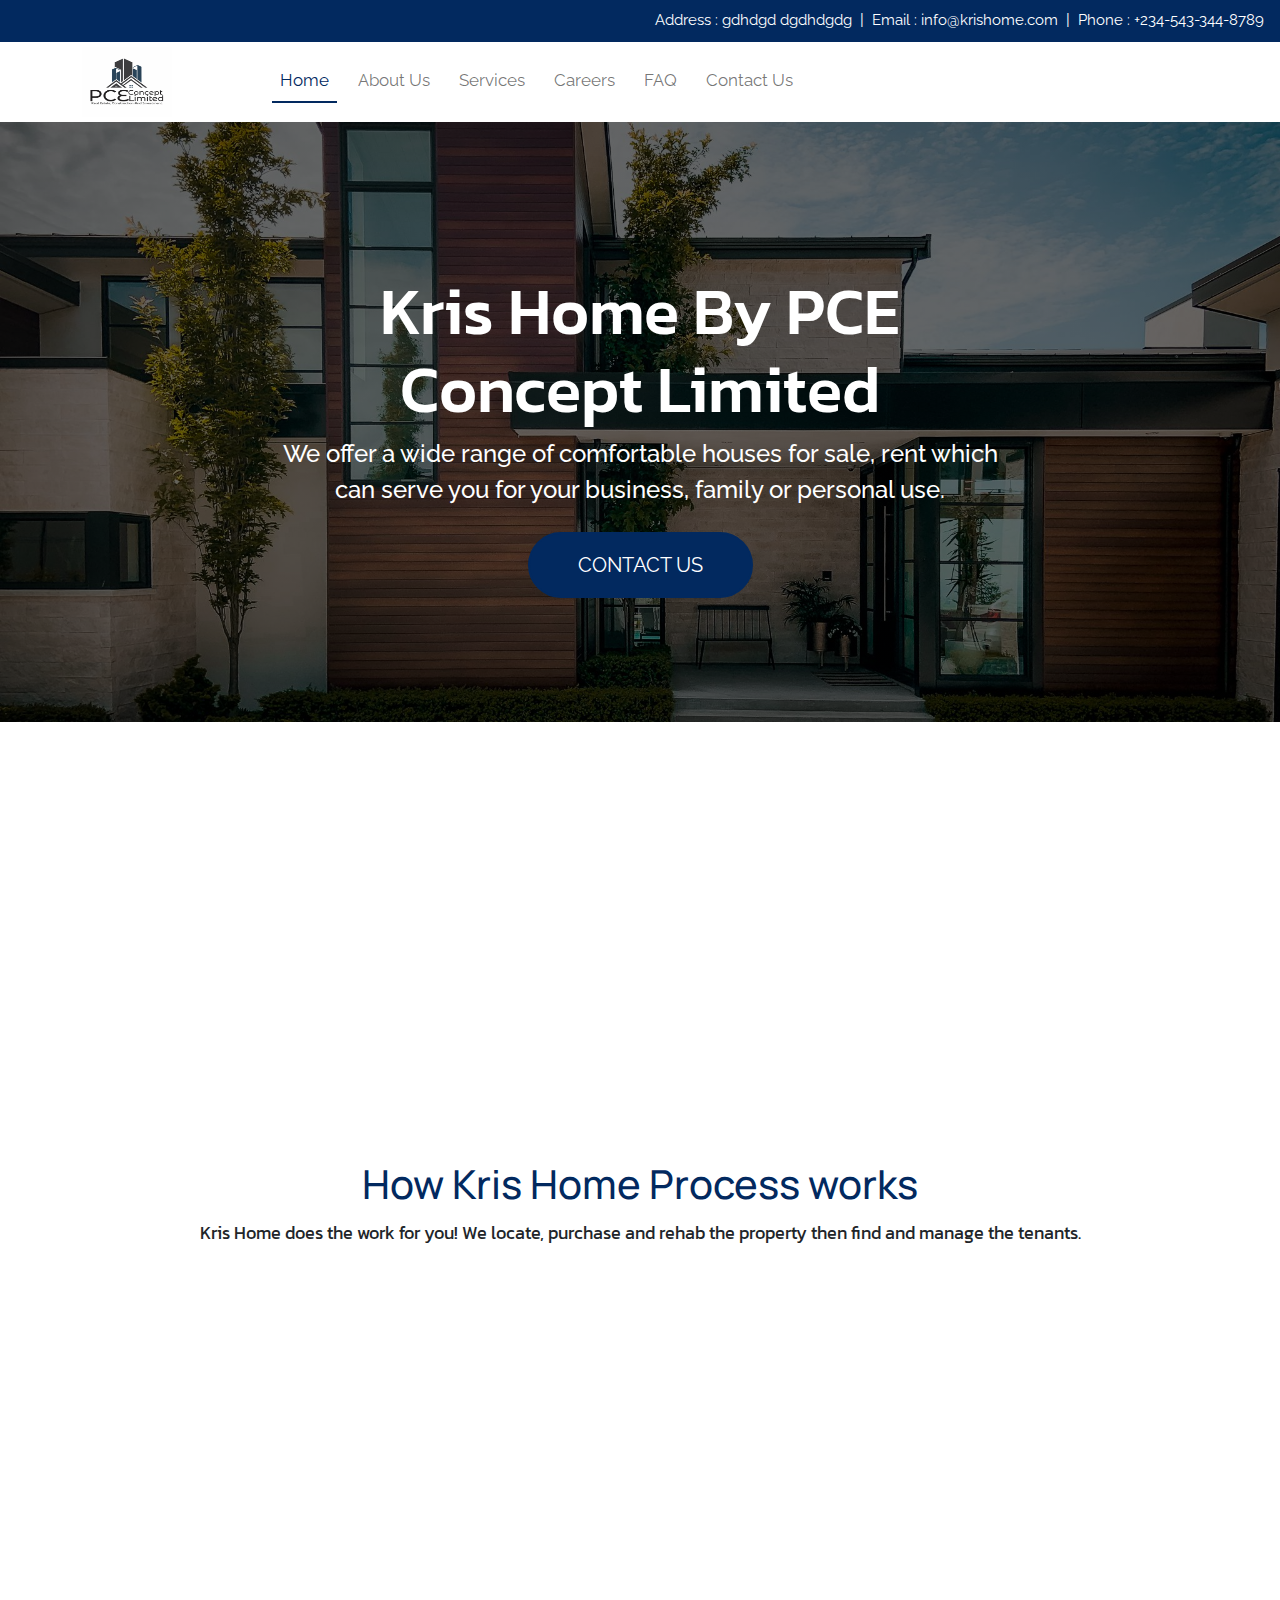
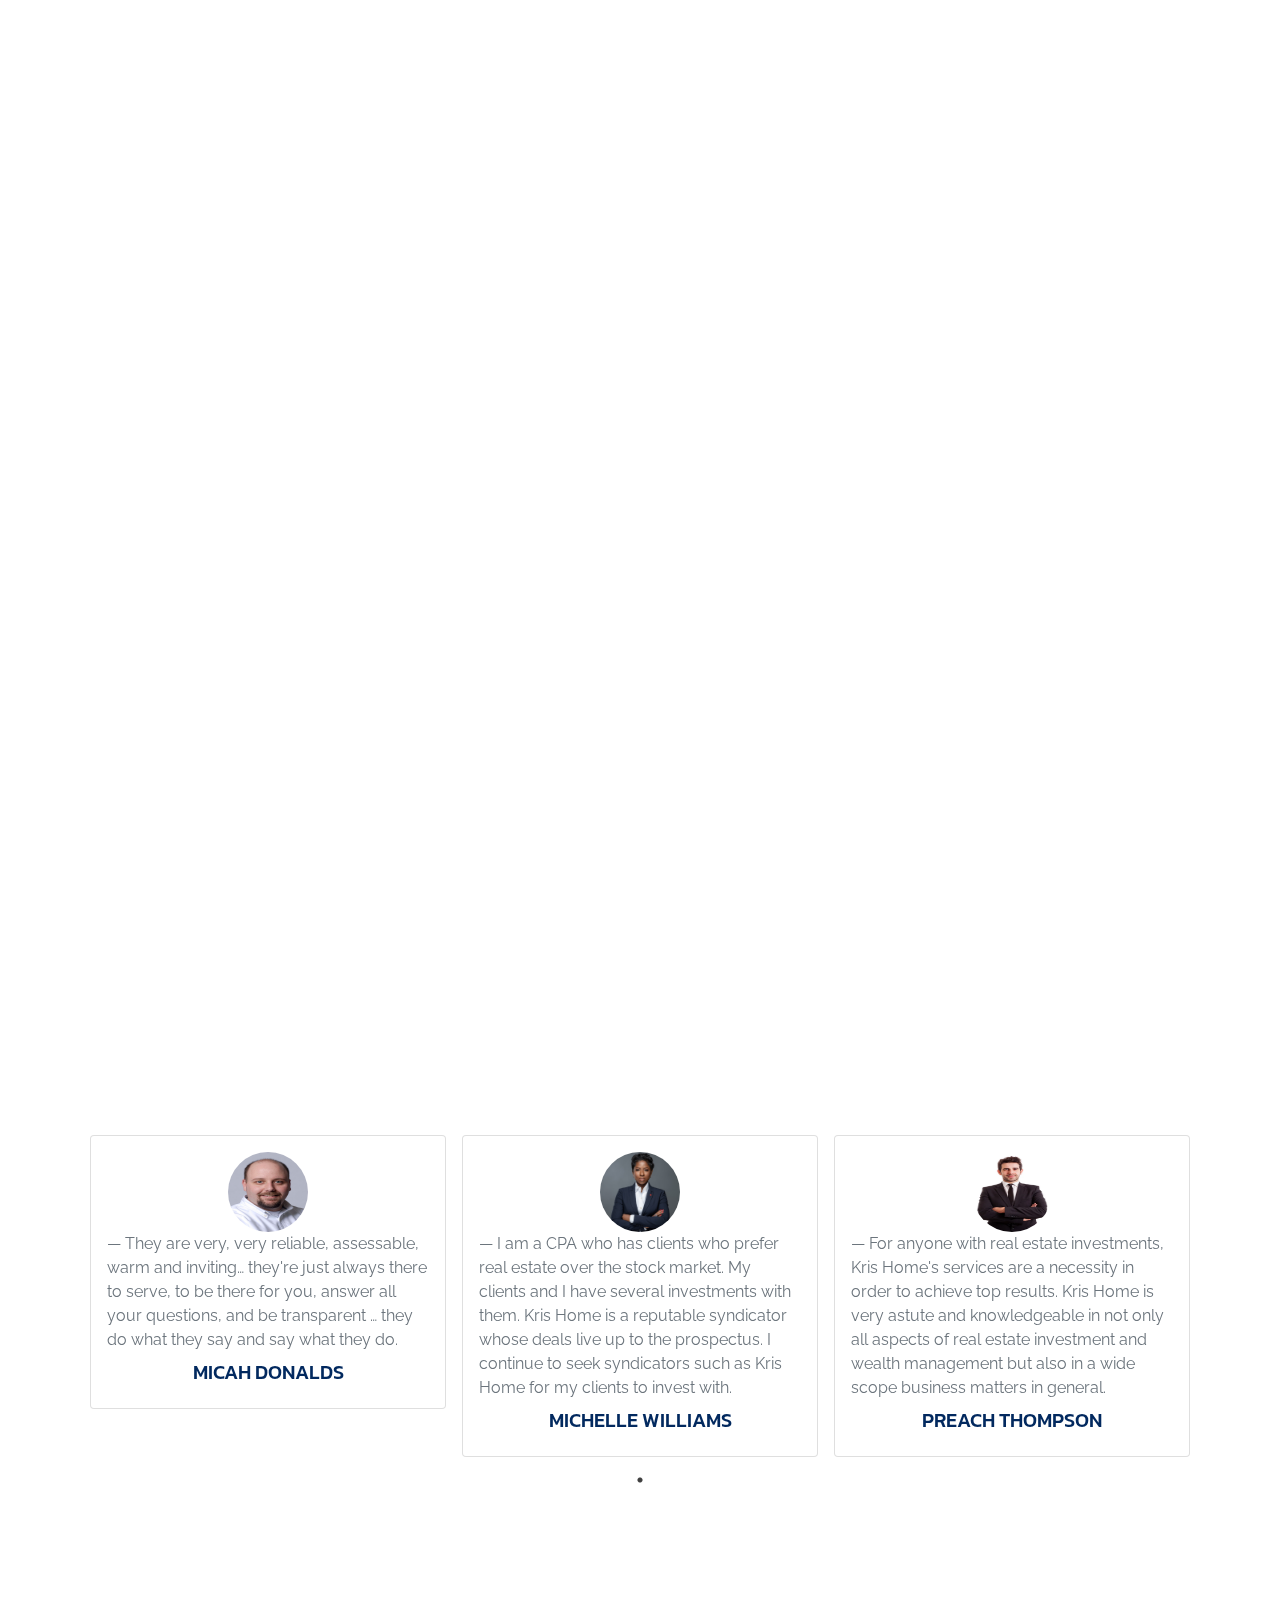
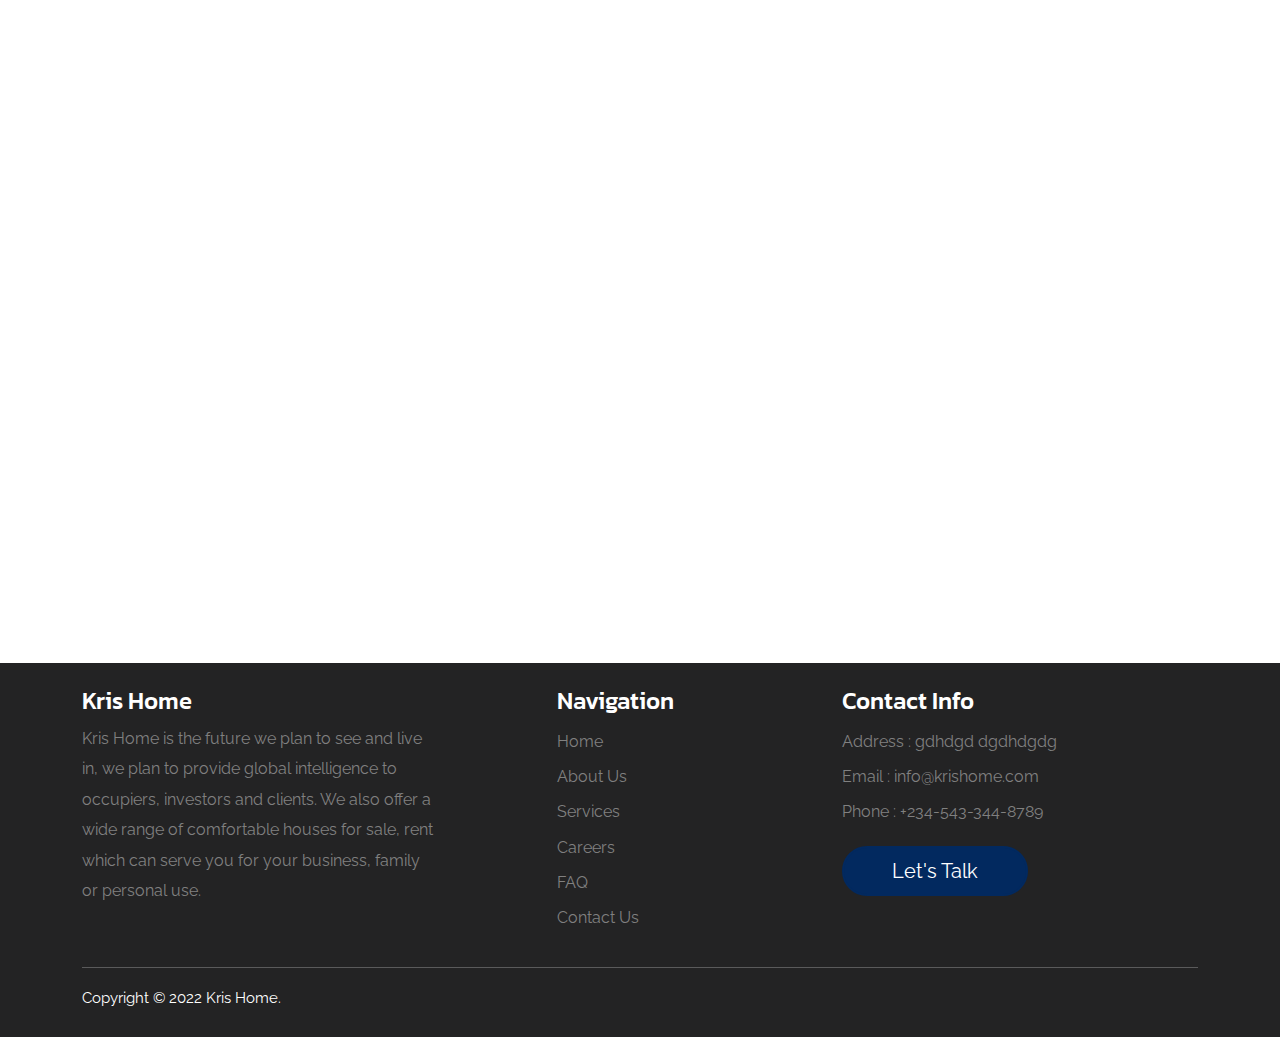
==== index.html @ cf79ecc7 "Initial commit" ====
<!doctype html>
<html lang="en">
  <head>
    <title>Kris Home By PCE Concept Limited</title>
    <!-- Required meta tags -->
    <meta charset="utf-8">
    <meta name="viewport" content="width=device-width, initial-scale=1, shrink-to-fit=no">

    <!-- Bootstrap CSS v5.0.2 -->
    <link rel="stylesheet" href="bootstrap/css/bootstrap.min.css">
    <!-- Custom CSS -->
    <link rel="stylesheet" href="css/styles.css">
    <link rel="stylesheet" href="css/responsive.css">
    <!-- Slick CSS -->
    <link rel="stylesheet" href="slick-1.8.1/slick-1.8.1/slick/slick.css">
    <link rel="stylesheet" href="slick-1.8.1/slick-1.8.1/slick/slick-theme.css">
    <!-- Font Awesome JS -->
    <script src="js/font-awesome.js"></script>
    <!-- AOS CSS -->
    <link rel="stylesheet" href="aos/aos.css">
  </head>
  <body>

    <header class="site-header py-2 px-3">
        <div class="row">
            <div class="col-6 col-lg-2 col-md-6">
                <div class="social-links">
                    <a href="" class="mx-2"><i class="fab fa-facebook" aria-hidden="true"></i></a>
                    <a href="" class="mx-2"><i class="fab fa-twitter" aria-hidden="true"></i></a>
                    <a href="" class="mx-2"><i class="fab fa-instagram" aria-hidden="true"></i></a>
                </div>
            </div>

            <div class="col-6 col-lg-10 col-md-6">
                <div class="head-info text-end">
                  <a href="" class="mx-2 mx-lg-0"><i class="fa fa-map-marker" aria-hidden="true"></i> <span class="d-none d-lg-inline-block">Address : gdhdgd dgdhdgdg</span></a> <span class="text-white d-none d-lg-inline-block mx-1"> | </span>
                  <a href="" class="mx-2 mx-lg-0"><i class="fa fa-envelope-o" aria-hidden="true"></i> <span class="d-none d-lg-inline-block">Email : info@krishome.com</span></a> <span class="text-white d-none d-lg-inline-block mx-1"> | </span>
                  <a href="" class="mx-2 mx-lg-0"><i class="fa fa-phone" aria-hidden="true"></i> <span class="d-none d-lg-inline-block">Phone : +234-543-344-8789</span></a>
                </div>
            </div>
        </div>
    </header>

    <nav class="navbar navbar-expand-lg navbar-light">
          <div class="container">
            <a class="navbar-brand" href="#">
                <img src="img/pce-logo.jpg" alt="kris-home" class="img-logo">
            </a>
            <button class="navbar-toggler d-lg-none" type="button" data-bs-toggle="collapse" data-bs-target="#collapsibleNavId" aria-controls="collapsibleNavId"
                aria-expanded="false" aria-label="Toggle navigation">
                <span class="navbar-toggler-icon"></span>
            </button>
            <div class="collapse navbar-collapse" id="collapsibleNavId">
                <ul class="navbar-nav me-auto mt-2 mt-lg-0 offset-lg-1">
                    <li class="nav-item active">
                        <a class="nav-link" href="#">Home</a>
                    </li>
                    <li class="nav-item">
                        <a class="nav-link" href="#">About Us</a>
                    </li>
                    <li class="nav-item">
                        <a class="nav-link" href="#">Services</a>
                    </li>
                    <li class="nav-item">
                        <a class="nav-link" href="#">Careers</a>
                    </li>
                    <li class="nav-item">
                        <a class="nav-link" href="#">FAQ</a>
                    </li>
                    <li class="nav-item">
                        <a class="nav-link" href="#">Contact Us</a>
                    </li>
                </ul>
                <!-- <form class="d-flex my-2 my-lg-0">
                    <input class="form-control me-sm-2" type="text" placeholder="Search">
                    <button class="btn btn-outline-success my-2 my-sm-0" type="submit">Search</button>
                </form> -->
            </div>
      </div>
    </nav>

<div class="single-item">
    <div class="ban">
    <div class="banner-area">
      <div class="container">
        <div class="col-lg-8 mx-auto">
        <div class="banner-text">
           <h1 class="text-white text-center">Kris Home By PCE Concept Limited</h1>
           <h4 class="text-white text-center">We offer a wide range of comfortable houses for sale, rent which can serve you for your business, family or personal use.</h4>
           <div class="text-center">
           <a href="#un" class="btn btn-contact px-5 py-3 mt-3 text-uppercase">Contact Us</a>
        </div>
        </div>
    </div>
      </div>
    </div>
</div>

<div class="ban">
    <div class="banner-two">
        <div class="container">
          <div class="col-lg-8 mx-auto">
          <div class="banner-text">
             <h1 class="text-white text-center">We Provide Global Intelligence.</h1>
             <h4 class="text-white text-center">Kris Home is the future we plan to see and live in ,we plan to provide global intelligence to occupiers, investors and clients.</h4>
             <div class="text-center">
             <a href="#un" class="btn btn-contact px-5 py-3 mt-3 text-uppercase">Contact Us</a>
          </div>
          </div>
      </div>
        </div>
      </div>
    </div>

    <div class="ban">
      <div class="banner-three">
        <div class="container">
          <div class="col-lg-8 mx-auto">
          <div class="banner-text">
             <h1 class="text-white text-center">We aspire for excellence in all we do.</h1>
             <h4 class="text-white text-center">We deliver only excellence and aim to exceed expectations in all we do.</h4>
             <div class="text-center">
             <a href="#un" class="btn btn-contact px-5 py-3 mt-3 text-uppercase">Contact Us</a>
          </div>
          </div>
      </div>
        </div>
      </div>
    </div>
</div>

    <div class="container">

        <section class="welcome-area">
            <div data-aos="fade-up" data-aos-duration="1500">
             <h1 class="text-center">Kris Home By PCE Concept Limited</h1>
             <h3 class="text-center">Living in the Future</h3>
             <p class="text-center text-grey">Kris Home is the future we plan to see and live in, we plan to provide global intelligence to occupiers, investors and clients. As a full service real estate business, our clients are seemlessly access definitive commercial and residential property, advice, driving meaningful value and ensuring a cohesive approach, as they seek to effectively manage their global property interest.</p>
             <div class="text-center">
                <a href="#un" class="btn btn-contact px-5 py-3 mt-3 text-uppercase">Let's Talk</a>
             </div>
            </div>
        </section>

        <section class="process-area">
            <h1 class="text-center text-blue text-manrope">How Kris Home Process works</h1>
            <p class="text-center text-kanit">Kris Home does the work for you! We locate, purchase and rehab the property then find and manage the tenants.</p>

            <div class="row">
                <div class="col-lg-4 col-md-6 col-sm-6 col-xs-12 mt-4">
                  <div class="card" data-aos="fade-in" data-aos-duration="1500">
                    <img class="card-img-top img-card" src="img/property-analysis.jpg" alt="kris-home-property-analysis">
                    <div class="card-body">
                        <h4 class="card-title text-center text-blue text-manrope">Property Management</h4>
                        <p class="card-text kris-card-text text-grey text-center">
                            We review more than 300 properties per week and purchase only the top 1% of available houses. Our vetting process yields the best houses with the highest margins for return. Having access to over $7M allows us to act quickly and purchase the best deals with cash.
                        </p>
                        <div class="text-center">
                            <a href="#un" class="btn btn-enquire px-5 py-2 my-2">Enquire &DoubleRightArrow;</a>
                        </div>
                    </div>
                  </div>
                </div>

                <div class="col-lg-4 col-md-6 col-sm-6 col-xs-12 mt-4">
                    <div class="card" data-aos="fade-in" data-aos-duration="1500">
                      <img class="card-img-top img-card" src="img/restoration-development.jpg" alt="kris-home-restoration-development">
                      <div class="card-body">
                          <h4 class="card-title text-center text-blue text-manrope">Restoration & Development</h4>
                          <p class="card-text kris-card-text text-grey text-center">
                            The Kris Home Process enables us to benefit from economies of scale that most people cannot achieve. We have streamlined our processes to deliver maximum value at minimal cost while reducing long-term maintenance expenses.
                          </p>
                          <div class="text-center">
                            <a href="#un" class="btn btn-enquire px-5 py-2 my-2">Enquire &DoubleRightArrow;</a>
                        </div>
                      </div>
                    </div>
                  </div>

                  <div class="col-lg-4 col-md-6 col-sm-6 col-xs-12 mt-4">
                    <div class="card" data-aos="fade-in" data-aos-duration="1500">
                      <img class="card-img-top img-card" src="img/investor-purchase.jpg" alt="kris-home-investor-purchase">
                      <div class="card-body">
                          <h4 class="card-title text-center text-blue text-manrope">Investor Purchase</h4>
                          <p class="card-text kris-card-text text-grey text-center">
                            We have the team and the tools to help you determine the best way to purchase a turn-key property. Our team can advise you every step of the way on the most beneficial financing options for your specific scenario.
                          </p>
                          <div class="text-center">
                            <a href="#un" class="btn btn-enquire px-5 py-2 my-2">Enquire &DoubleRightArrow;</a>
                        </div>
                      </div>
                    </div>
                  </div>

                  <div class="col-lg-4 col-md-6 col-sm-6 col-xs-12 mt-4">
                    <div class="card" data-aos="fade-in" data-aos-duration="1500">
                      <img class="card-img-top img-card" src="img/leasing-estate.jpg" alt="kris-home-leasing">
                      <div class="card-body">
                          <h4 class="card-title text-center text-blue text-manrope">Leasing</h4>
                          <p class="card-text kris-card-text text-grey text-center">
                            Our property management company, Atlas Rental Property, takes a customer service approach when it comes to leasing. We currently staff 4 certified real estate agents to serve as our Leasing Agent and find the highest qualified tenants for our rental properties.
                          </p>
                          <div class="text-center">
                            <a href="#un" class="btn btn-enquire px-5 py-2 my-2">Enquire &DoubleRightArrow;</a>
                        </div>
                      </div>
                    </div>
                  </div>

                  <div class="col-lg-4 col-md-6 col-sm-6 col-xs-12 mt-4">
                    <div class="card" data-aos="fade-in" data-aos-duration="1500">
                      <img class="card-img-top img-card" src="img/property-management.jpg" alt="kris-home-property-management">
                      <div class="card-body">
                          <h4 class="card-title text-center text-blue text-manrope">Property Management</h4>
                          <p class="card-text kris-card-text text-grey text-center">
                            With over 20 years of management experience, we manage every property as if it were our own. Our in-house maintenance team handles all repair requests with an average repair ticket time of less than 48 hours.
                          </p>
                          <div class="text-center">
                            <a href="#un" class="btn btn-enquire px-5 py-2 my-2">Enquire &DoubleRightArrow;</a>
                        </div>
                      </div>
                    </div>
                  </div>

                  <div class="col-lg-4 col-md-6 col-sm-6 col-xs-12 mt-4">
                    <div class="card" data-aos="fade-in" data-aos-duration="1500">
                      <img class="card-img-top img-card" src="img/investor-reporting.jpg" alt="kris-home-investor-reporting">
                      <div class="card-body">
                          <h4 class="card-title text-center text-blue text-manrope">Investor Reporting</h4>
                          <p class="card-text kris-card-text text-grey text-center">
                            We have invested in the best owner reporting software in the world. As an owner, you have real-time access to your property reports so you can always check in and know exactly what is happening with your property.
                          </p>
                          <div class="text-center">
                            <a href="#un" class="btn btn-enquire px-5 py-2 my-2">Enquire &DoubleRightArrow;</a>
                        </div>
                      </div>
                    </div>
                  </div>

            </div>
        </section>

    </div>

    <section>
      <div class="testimonial-area">
        <div class="container">
            <h1 class="text-center text-white text-manrope pt-5">What Our Investors Are Saying</h1>
            <br>
            <div class="responsive">
               <div>
                 <div class="card mx-2 my-2">
                   <div class="card-body">
                    <div align="center">
                    <img src="img/testi-1.jpg" alt="" class="testi-img">
                   </div>
                     <blockquote class="blockquote mb-0">
                       <p><i class="fa fa-quote-left" aria-hidden="true"></i></p>
                       <footer class="blockquote-footer" style="font-size: 16px;">They are very, very reliable, assessable, warm and inviting… they're just always there to serve, to be there for you, answer all your questions, and be transparent … they do what they say and say what they do.</footer>
                     </blockquote>
                     <div class="text-center my-2">
                        <span class="text-warning"><i class="fa fa-star" aria-hidden="true"></i></span>
                        <span class="text-warning"><i class="fa fa-star" aria-hidden="true"></i></span>
                        <span class="text-warning"><i class="fa fa-star" aria-hidden="true"></i></span>
                        <span class="text-warning"><i class="fa fa-star" aria-hidden="true"></i></span>
                        <span class="text-warning"><i class="fa fa-star" aria-hidden="true"></i></span>
                     </div>
                     <h5 class="text-blue text-uppercase text-center text-kanit">Micah Donalds</h5>
                   </div>
                 </div>
               </div>

               <div>
                <div class="card mx-2 my-2">
                    <div class="card-body">
                        <div align="center">
                            <img src="img/michelle.png" alt="" class="testi-img">
                        </div>
                      <blockquote class="blockquote mb-0">
                        <p><i class="fa fa-quote-left" aria-hidden="true"></i></p>
                        <footer class="blockquote-footer" style="font-size: 16px;">I am a CPA who has clients who prefer real estate over the stock market. My clients and I have several investments with them. Kris Home is a reputable syndicator whose deals live up to the prospectus. I continue to seek syndicators such as Kris Home for my clients to invest with.</footer>
                      </blockquote>
                      <div class="text-center my-2">
                        <span class="text-warning"><i class="fa fa-star" aria-hidden="true"></i></span>
                        <span class="text-warning"><i class="fa fa-star" aria-hidden="true"></i></span>
                        <span class="text-warning"><i class="fa fa-star" aria-hidden="true"></i></span>
                        <span class="text-warning"><i class="fa fa-star" aria-hidden="true"></i></span>
                        <span class="text-warning"><i class="fa fa-star" aria-hidden="true"></i></span>
                     </div>
                     <h5 class="text-blue text-uppercase text-center text-kanit">Michelle Williams</h5>
                    </div>
                  </div>
               </div>

               <div>
                <div class="card mx-2 my-2">
                    <div class="card-body">
                        <div align="center">
                            <img src="img/testi-2.jpg" alt="" class="testi-img">
                        </div>
                      <blockquote class="blockquote mb-0">
                        <p><i class="fa fa-quote-left" aria-hidden="true"></i></p>
                        <footer class="blockquote-footer" style="font-size: 16px;">For anyone with real estate investments, Kris Home's services are a necessity in order to achieve top results. Kris Home is very astute and knowledgeable in not only all aspects of real estate investment and wealth management but also in a wide scope business matters in general.</footer>
                      </blockquote>
                      <div class="text-center my-2">
                        <span class="text-warning"><i class="fa fa-star" aria-hidden="true"></i></span>
                        <span class="text-warning"><i class="fa fa-star" aria-hidden="true"></i></span>
                        <span class="text-warning"><i class="fa fa-star" aria-hidden="true"></i></span>
                        <span class="text-warning"><i class="fa fa-star" aria-hidden="true"></i></span>
                        <span class="text-warning"><i class="fa fa-star" aria-hidden="true"></i></span>
                     </div>
                     <h5 class="text-blue text-uppercase text-center text-kanit">Preach Thompson</h5>
                    </div>
                  </div>
               </div>
            </div>
        </div>
      </div>
    </section>

    <section>
        <div class="container">
            <div class="contact-area" data-aos="fade-in" data-aos-duration="1500">
                <h1 class="text-center text-manrope text-blue">Contact Us</h1>

                <div class="row mt-2">

                    <div class="col-lg-8">
                        <form action="" method="post">
                       <div class="row">
                        <div class="col-md-6">
                            <div class="form-group mt-3">
                                <label for="name" class="form-label panel-label">Name</label>
                                <input type="text" name="name" id="name" class="form-control panel-control py-2" placeholder="Enter Name" required>
                            </div>
                        </div>
                        <div class="col-md-6">
                            <div class="form-group mt-3">
                                <label for="email" class="form-label panel-label">Email</label>
                                <input type="email" name="email" id="email" class="form-control panel-control py-2" placeholder="Enter Email Address" required>
                            </div>
                        </div>
                        <div class="col-md-6">
                            <div class="form-group mt-3">
                                <label for="phone" class="form-label panel-label">Phone Number</label>
                                <input type="text" name="phone" id="phone" class="form-control panel-control py-2" placeholder="Enter Phone Number" required>
                            </div>
                        </div>
                        <div class="col-md-6">
                            <div class="form-group mt-3">
                                <label for="topic" class="form-label panel-label">Subject</label>
                                <input type="text" name="topic" id="topic" class="form-control panel-control py-2" placeholder="Enter Subject" required>
                            </div>
                        </div>
                        <div class="col-md-12">
                            <div class="form-group mt-3">
                                <label for="description" class="form-label panel-label">Message</label>
                                <textarea name="description" id="description" cols="30" rows="6" class="form-control panel-control" required></textarea>
                            </div>
                        </div>
                        <div class="col-md-12">
                            <div class="form-group mt-4">
                                <div class="d-grid">
                                    <button type="submit" class="btn btn-enquire py-3">Send <i class="fa fa-paper-plane-o" aria-hidden="true"></i></button>
                                </div>
                            </div>
                        </div>
                       </div>
                    </form>
                    </div>

                    <div class="col-lg-4">
                        <div class="mt-lg-2 mt-4">
                           <h3 class="text-blue text-kanit text-capitalize">Contact Details</h3>
                           <div class="contact-details pt-2">
                            <h5 class="text-uppercase text-manrope"><i class="fa fa-home" aria-hidden="true"></i> Address</h5>
                            <p class="text-grey">gdhdgd dgdhdgdg</p>
                           </div>

                           <div class="contact-details pt-2">
                            <h5 class="text-uppercase text-manrope"><i class="fa fa-envelope-o" aria-hidden="true"></i> Email</h5>
                            <p class="text-grey">info@krishome.com</p>
                           </div>

                           <div class="contact-details pt-2">
                            <h5 class="text-uppercase text-manrope"><i class="fa fa-phone" aria-hidden="true"></i> Phone</h5>
                            <p class="text-grey">+234-543-344-8789</p>
                           </div>
                        </div>
                    </div>

                </div>

            </div>
        </div>
    </section>

    <section>
        <div class="footer-area pt-4 pb-2">
       <div class="container">
         <div class="row">
            <div class="col-lg-4">
                <h4 class="text-white text-kanit">Kris Home</h4>
                <p class="footer-text">Kris Home is the future we plan to see and live in, we plan to provide global intelligence to occupiers, investors and clients. We also offer a wide range of comfortable houses for sale, rent which can serve you for your business, family or personal use.</p>
            </div>
            <div class="col-lg-3 offset-lg-1">
                <h4 class="text-white text-kanit">Navigation</h4>
                <ul class="foot-list">
                    <li><a href="#um">Home</a></li>
                    <li><a href="#um">About Us</a></li>
                    <li><a href="#um">Services</a></li>
                    <li><a href="#um">Careers</a></li>
                    <li><a href="#um">FAQ</a></li>
                    <li><a href="#um">Contact Us</a></li>
                </ul>
            </div>
            <div class="col-lg-4">
                <h4 class="text-white text-kanit">Contact Info</h4>
                <ul class="foot-list">
                    <li><a href="#um"><i class="fa fa-home" aria-hidden="true"></i> Address : gdhdgd dgdhdgdg</a></li>
                    <li><a href="#um"><i class="fa fa-envelope-o" aria-hidden="true"></i> Email : info@krishome.com</a></li>
                    <li><a href="#um"><i class="fa fa-phone" aria-hidden="true"></i> Phone : +234-543-344-8789</a></li>
                </ul>
                <a href="#un" class="btn btn-contact px-5 py-2">Let's Talk</a>
            </div>
         </div>

         <hr style="background: white;">

         <div class="row">

           <div class="col-lg-6 col-md-6 col-12 text-center text-lg-start text-md-start order-last order-lg-first order-md-first">
              <p class="text-white copyright-text mt-2 mt-lg-0 mt-md-0">Copyright &copy; 2022 Kris Home.</p>
           </div>

           <div class="col-lg-6 col-md-6 col-12 text-center text-lg-end text-md-end order-first order-lg-last order-md-last">
             <div class="foot-social-links">
                <a href="" class="mx-2"><i class="fab fa-facebook" aria-hidden="true"></i></a>
                <a href="" class="mx-2"><i class="fab fa-twitter" aria-hidden="true"></i></a>
                <a href="" class="mx-2"><i class="fab fa-instagram" aria-hidden="true"></i></a>
             </div>
         </div>

         </div>
       </div>
    </div>
    </section>
    
      
    <!-- Bootstrap JavaScript Libraries -->
    <script src="bootstrap/js/bootstrap.bundle.min.js"></script>
    <!-- Slick JS -->
    <script src="slick-js/jquery-1.11.0.min.js"></script>
    <script src="slick-js/jquery-migrate-1.2.1.min.js"></script>
    <script src="slick-1.8.1/slick-1.8.1/slick/slick.min.js"></script>
    <script src="js/scripts.js"></script>
    <script>
        $(document).ready(function(){
            $('.single-item').slick({
                autoplay: true,
                autoplaySpeed: 3000,
            });
        });

        $('.responsive').slick({
  dots: true,
  infinite: false,
  speed: 300,
  slidesToShow: 3,
  slidesToScroll: 3,
  responsive: [
    {
      breakpoint: 1024,
      settings: {
        slidesToShow: 3,
        slidesToScroll: 3,
        infinite: true,
        dots: true
      }
    },
    {
      breakpoint: 800,
      settings: {
        slidesToShow: 2,
        slidesToScroll: 2
      }
    },
    {
      breakpoint: 480,
      settings: {
        slidesToShow: 1,
        slidesToScroll: 1
      }
    }
    // You can unslick at a given breakpoint now by adding:
    // settings: "unslick"
    // instead of a settings object
  ]
});
	
    </script>
    <script src="aos/aos.js"></script>
    <script>
        AOS.init();
    </script>
  </body>
</html>
---- css/styles.css ----
@import url('https://fonts.googleapis.com/css2?family=Kanit:wght@500&family=Manrope:wght@600&family=Raleway:wght@500&display=swap');

html,body {
    max-width: 100%;
    overflow-x: hidden;
    font-family: 'Raleway', sans-serif;
}

body p {
    font-size: 18px;
    line-height: 1.9em;
}

.site-header {
    background: rgb(2, 41, 95);
}

.social-links a {
    color: white;
    text-decoration: none;
    font-size: 17px;
}

.social-links a .fab:hover {
    transform: rotateY(360deg);
    -moz-transition: all .5s linear;
    -webkit-transition: all .5s linear;
    transition: all .5s linear;
}

.head-info a {
    color: white;
    text-decoration: none;
    font-size: 15px;
}

.navbar {
    background: white;
    padding-top: 0px;
    padding-bottom: 0px;
    /* box-shadow: 0 8px 8px -4px rgb(208, 221, 245); */
}

.add-shadow {
    box-shadow: 0 3px 10px rgb(0 0 0 / 0.2);
}

.navbar #collapsibleNavId .navbar-nav .nav-item .nav-link {
    font-size: 17px;  
}

.navbar #collapsibleNavId .navbar-nav .nav-item.active .nav-link {
    color: rgb(2, 41, 95);
    border-bottom: 2px solid rgb(2, 41, 95);
}

.navbar #collapsibleNavId .navbar-nav .nav-item .nav-link:hover {
    color: rgb(2, 41, 95);
    border-bottom: 2px solid rgb(2, 41, 95);
}

.navbar #collapsibleNavId .navbar-nav .nav-item {
    margin-right: 13px;
}

.navbar-toggler {
    border: 1px solid transparent !important;
}

.navbar-toggler:focus {
    box-shadow: none;
}

.img-logo {
    width: 90px; 
    height: 70px; 
}

.banner-area {
    background: linear-gradient(rgba(0,0,0,0.6),rgba(0,0,0,0.6)), url(../img/estate-banner.jpg) no-repeat center;
    background-size: cover;
    min-height: 600px;
    padding-top: 150px;
}

.banner-two {
    background: linear-gradient(rgba(0,0,0,0.6),rgba(0,0,0,0.6)), url(../img/estate-banner-2.jpg) no-repeat center;
    background-size: cover;
    min-height: 600px;
    padding-top: 150px;
}

.banner-three {
    background: linear-gradient(rgba(0,0,0,0.6),rgba(0,0,0,0.6)), url(../img/estate-banner-3.jpg) no-repeat center;
    background-size: cover;
    min-height: 600px;
    padding-top: 150px;
}

.banner-text h1 {
    font-size: 65px;
    font-family: 'Kanit', sans-serif;
}

.banner-text h4 {
    line-height: 1.5em;
}

.btn-contact {
    color: white;
    background: rgb(2, 41, 95);
    border: 2px solid rgb(2, 41, 95);
    font-size: 20px;
    border-radius: 50px;
}

.btn-contact:hover {
    color: rgb(2, 41, 95);
    background: white;
}

section {
    padding-top: 70px;
}

.welcome-area h1 {
    font-family: 'Manrope', sans-serif;
    color: rgb(2, 41, 95);
}

.welcome-area h3 {
    font-family: 'Kanit', sans-serif;
}

.text-grey {
    color: rgb(77, 77, 77);
}

.text-blue {
    color: rgb(2, 41, 95);
}

.text-manrope {
    font-family: 'Manrope', sans-serif; 
}

.text-kanit {
    font-family: 'Kanit', sans-serif;
}

.kris-card-text {
    font-size: 16px;
}

.img-card {
    min-height: 250px;
}

.btn-enquire {
    color: white;
    background: rgb(2, 41, 95);
    border: 1px solid rgb(2, 41, 95);
    border-radius: 0px;
}

.btn-enquire:hover {
    color: rgb(2, 41, 95);
    background: transparent;
}

.testimonial-area {
    background: linear-gradient(rgba(2, 42, 87, 0.74), rgba(2, 42, 87, 0.74)), url(../img/kris-estate-3.jpg) no-repeat center;
    background-size: cover;
    min-height: 600px;
    background-attachment: fixed;
}

.testi-img {
    width: 80px;
    height: 80px;
    border-radius: 50%;
}

.panel-label {
    font-weight: bold;
    /* color: rgb(2, 41, 95); */
}

.panel-control {
    border-radius: 0px;
}

.panel-control:focus {
    color: rgb(2, 41, 95);
    box-shadow: none;
}

.contact-details h5 {
   color: rgba(2, 42, 87, 0.74);
   font-weight: bold;
}

.footer-area {
    background: rgb(35, 35, 36);
}

.footer-text {
    color: grey;
    font-size: 16px;
}

.foot-list {
    list-style-type: none;
    padding-inline-start: 0px;
}

.foot-list li {
    line-height: 2.2em;
}

.foot-list li a {
    color: grey;
    text-decoration: none;
}

.foot-list li a:hover {
    color: white;
}

.copyright-text {
    font-size: 15px;
}

.foot-social-links a{
    color: white;
    text-decoration: none;
    font-size: 18px;
}

.foot-social-links a .fab:hover {
    transform: rotateY(360deg);
    -moz-transition: all .5s linear;
    -webkit-transition: all .5s linear;
    transition: all .5s linear;
}
---- css/responsive.css ----
@media (max-width:800px) {
    .navbar #collapsibleNavId .navbar-nav .nav-item.active .nav-link {
        border-bottom: none;
    }
    
    .navbar #collapsibleNavId .navbar-nav .nav-item .nav-link:hover {
        border-bottom: none;
    }

    .banner-area {
        padding-top: 120px;
    }

    .banner-two {
        padding-top: 120px;
    }

    .banner-three {
        padding-top: 120px;
    }

    .banner-text h1 {
      font-size: 60px;
    }

    .banner-text h4 {
        font-size: 20px;
      }
}

@media (max-width:480px) {
    .banner-area {
        padding-top: 100px;
    }

    .banner-two {
        padding-top: 100px;
    }

    .banner-three {
        padding-top: 100px;
    }

    .banner-text h1 {
        font-size: 50px;
      }

      .banner-text h4 {
        font-size: 18px;
      }
}
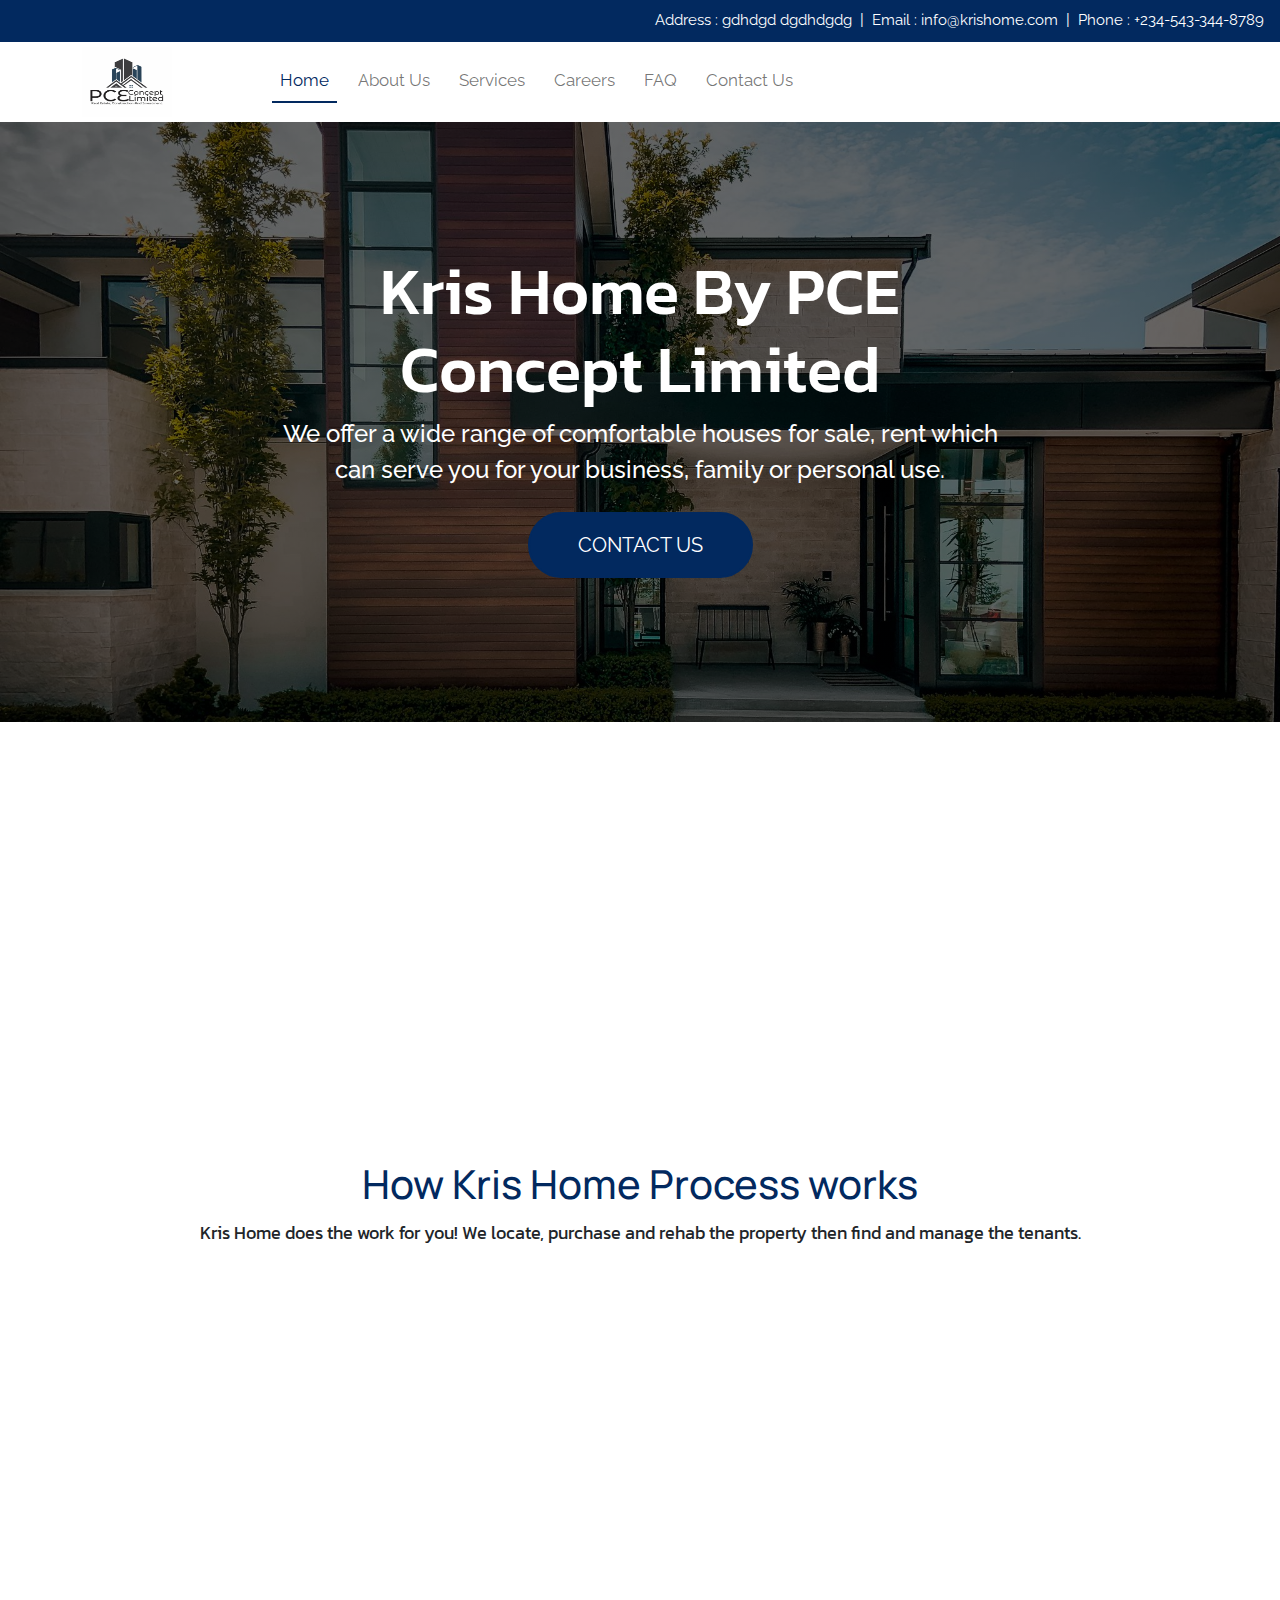
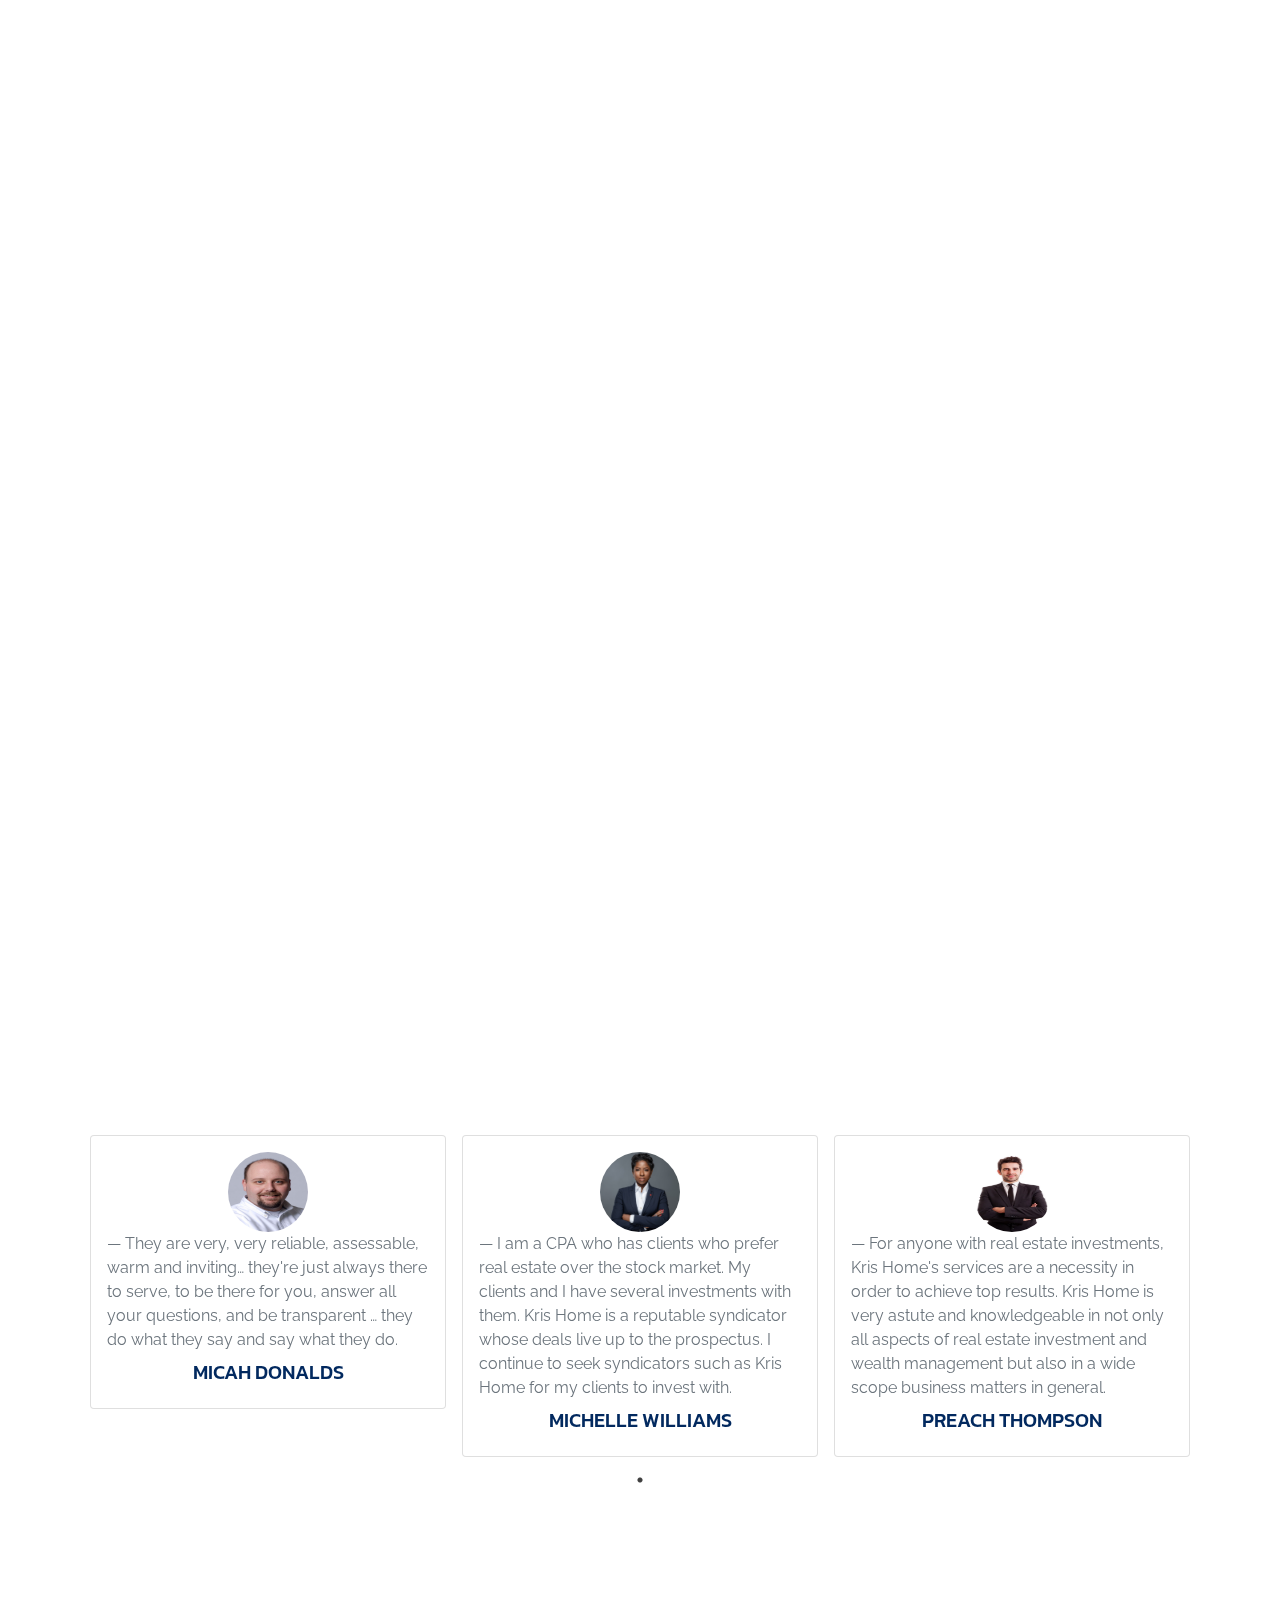
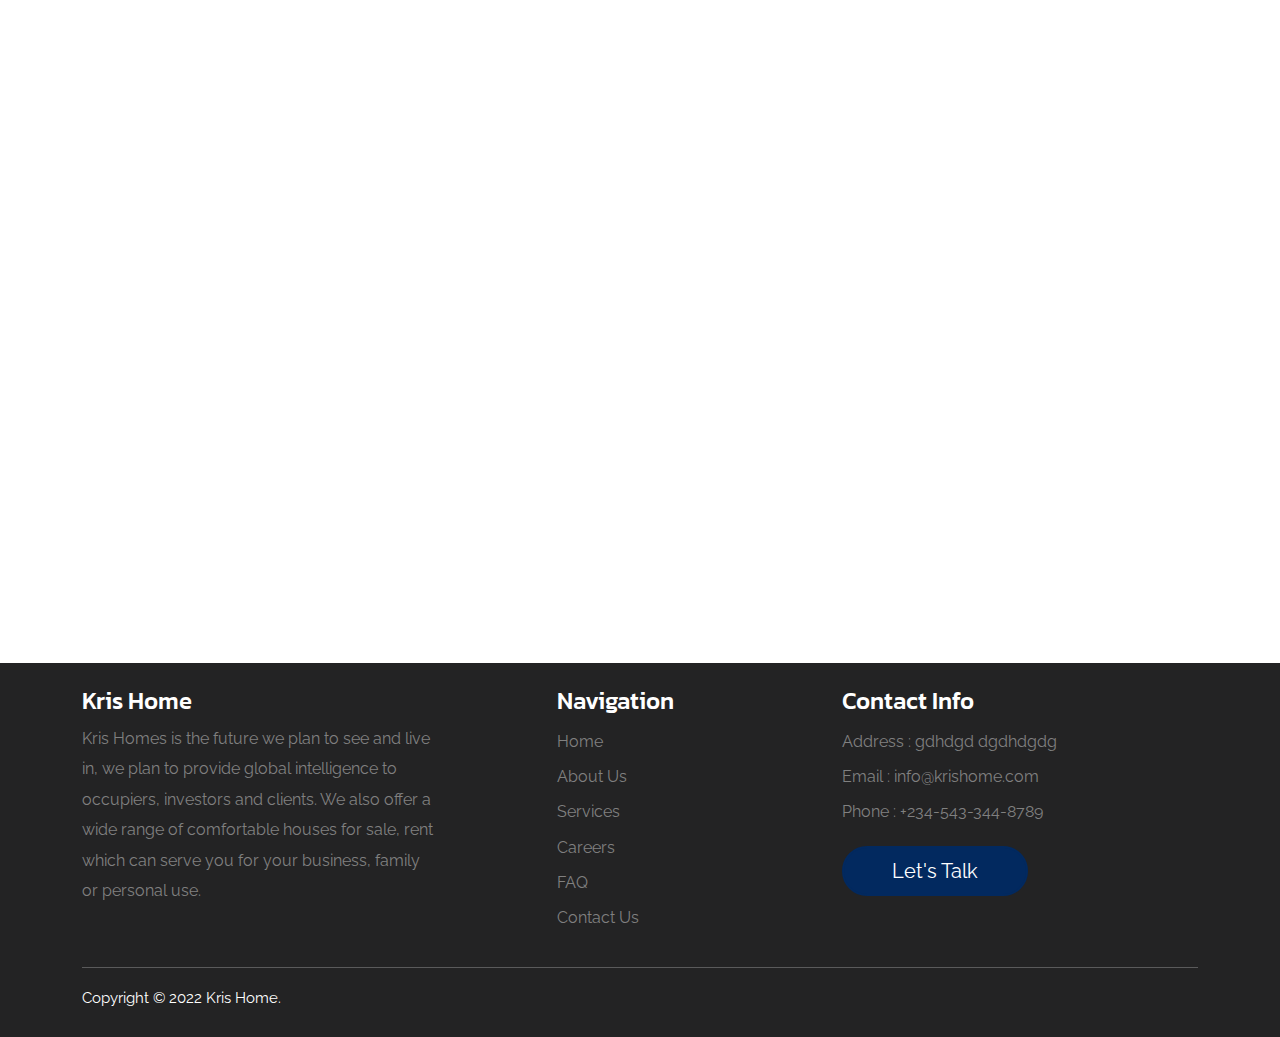
==== commit 0885b42a: "added about us and contact us" ====
--- a/index.html
+++ b/index.html
@@ -1,7 +1,7 @@
 <!doctype html>
 <html lang="en">
   <head>
-    <title>Kris Home By PCE Concept Limited</title>
+    <title>Kris Home By PCE Concept Limited - Welcome</title>
     <!-- Required meta tags -->
     <meta charset="utf-8">
     <meta name="viewport" content="width=device-width, initial-scale=1, shrink-to-fit=no">
@@ -43,7 +43,7 @@
 
     <nav class="navbar navbar-expand-lg navbar-light">
           <div class="container">
-            <a class="navbar-brand" href="#">
+            <a class="navbar-brand" href="index.html">
                 <img src="img/pce-logo.jpg" alt="kris-home" class="img-logo">
             </a>
             <button class="navbar-toggler d-lg-none" type="button" data-bs-toggle="collapse" data-bs-target="#collapsibleNavId" aria-controls="collapsibleNavId"
@@ -53,10 +53,10 @@
             <div class="collapse navbar-collapse" id="collapsibleNavId">
                 <ul class="navbar-nav me-auto mt-2 mt-lg-0 offset-lg-1">
                     <li class="nav-item active">
-                        <a class="nav-link" href="#">Home</a>
+                        <a class="nav-link" href="index.html">Home</a>
                     </li>
                     <li class="nav-item">
-                        <a class="nav-link" href="#">About Us</a>
+                        <a class="nav-link" href="about.html">About Us</a>
                     </li>
                     <li class="nav-item">
                         <a class="nav-link" href="#">Services</a>
@@ -68,7 +68,7 @@
                         <a class="nav-link" href="#">FAQ</a>
                     </li>
                     <li class="nav-item">
-                        <a class="nav-link" href="#">Contact Us</a>
+                        <a class="nav-link" href="contact.html">Contact Us</a>
                     </li>
                 </ul>
                 <!-- <form class="d-flex my-2 my-lg-0">
@@ -88,7 +88,7 @@
            <h1 class="text-white text-center">Kris Home By PCE Concept Limited</h1>
            <h4 class="text-white text-center">We offer a wide range of comfortable houses for sale, rent which can serve you for your business, family or personal use.</h4>
            <div class="text-center">
-           <a href="#un" class="btn btn-contact px-5 py-3 mt-3 text-uppercase">Contact Us</a>
+           <a href="contact.html" class="btn btn-contact px-5 py-3 mt-3 text-uppercase">Contact Us</a>
         </div>
         </div>
     </div>
@@ -102,9 +102,9 @@
           <div class="col-lg-8 mx-auto">
           <div class="banner-text">
              <h1 class="text-white text-center">We Provide Global Intelligence.</h1>
-             <h4 class="text-white text-center">Kris Home is the future we plan to see and live in ,we plan to provide global intelligence to occupiers, investors and clients.</h4>
+             <h4 class="text-white text-center">Kris Homes is the future we plan to see and live in ,we plan to provide global intelligence to occupiers, investors and clients.</h4>
              <div class="text-center">
-             <a href="#un" class="btn btn-contact px-5 py-3 mt-3 text-uppercase">Contact Us</a>
+             <a href="contact.html" class="btn btn-contact px-5 py-3 mt-3 text-uppercase">Contact Us</a>
           </div>
           </div>
       </div>
@@ -120,7 +120,7 @@
              <h1 class="text-white text-center">We aspire for excellence in all we do.</h1>
              <h4 class="text-white text-center">We deliver only excellence and aim to exceed expectations in all we do.</h4>
              <div class="text-center">
-             <a href="#un" class="btn btn-contact px-5 py-3 mt-3 text-uppercase">Contact Us</a>
+             <a href="contact.html" class="btn btn-contact px-5 py-3 mt-3 text-uppercase">Contact Us</a>
           </div>
           </div>
       </div>
@@ -135,9 +135,9 @@
             <div data-aos="fade-up" data-aos-duration="1500">
              <h1 class="text-center">Kris Home By PCE Concept Limited</h1>
              <h3 class="text-center">Living in the Future</h3>
-             <p class="text-center text-grey">Kris Home is the future we plan to see and live in, we plan to provide global intelligence to occupiers, investors and clients. As a full service real estate business, our clients are seemlessly access definitive commercial and residential property, advice, driving meaningful value and ensuring a cohesive approach, as they seek to effectively manage their global property interest.</p>
+             <p class="text-center text-grey">Kris Homes is the future we plan to see and live in, we plan to provide global intelligence to occupiers, investors and clients. As a full service real estate business, our clients are seemlessly access definitive commercial and residential property, advice, driving meaningful value and ensuring a cohesive approach, as they seek to effectively manage their global property interest.</p>
              <div class="text-center">
-                <a href="#un" class="btn btn-contact px-5 py-3 mt-3 text-uppercase">Let's Talk</a>
+                <a href="contact.html" class="btn btn-contact px-5 py-3 mt-3 text-uppercase">Let's Talk</a>
              </div>
             </div>
         </section>
@@ -156,7 +156,7 @@
                             We review more than 300 properties per week and purchase only the top 1% of available houses. Our vetting process yields the best houses with the highest margins for return. Having access to over $7M allows us to act quickly and purchase the best deals with cash.
                         </p>
                         <div class="text-center">
-                            <a href="#un" class="btn btn-enquire px-5 py-2 my-2">Enquire &DoubleRightArrow;</a>
+                            <a href="contact.html" class="btn btn-enquire px-5 py-2 my-2">Enquire &DoubleRightArrow;</a>
                         </div>
                     </div>
                   </div>
@@ -171,7 +171,7 @@
                             The Kris Home Process enables us to benefit from economies of scale that most people cannot achieve. We have streamlined our processes to deliver maximum value at minimal cost while reducing long-term maintenance expenses.
                           </p>
                           <div class="text-center">
-                            <a href="#un" class="btn btn-enquire px-5 py-2 my-2">Enquire &DoubleRightArrow;</a>
+                            <a href="contact.html" class="btn btn-enquire px-5 py-2 my-2">Enquire &DoubleRightArrow;</a>
                         </div>
                       </div>
                     </div>
@@ -186,7 +186,7 @@
                             We have the team and the tools to help you determine the best way to purchase a turn-key property. Our team can advise you every step of the way on the most beneficial financing options for your specific scenario.
                           </p>
                           <div class="text-center">
-                            <a href="#un" class="btn btn-enquire px-5 py-2 my-2">Enquire &DoubleRightArrow;</a>
+                            <a href="contact.html" class="btn btn-enquire px-5 py-2 my-2">Enquire &DoubleRightArrow;</a>
                         </div>
                       </div>
                     </div>
@@ -201,7 +201,7 @@
                             Our property management company, Atlas Rental Property, takes a customer service approach when it comes to leasing. We currently staff 4 certified real estate agents to serve as our Leasing Agent and find the highest qualified tenants for our rental properties.
                           </p>
                           <div class="text-center">
-                            <a href="#un" class="btn btn-enquire px-5 py-2 my-2">Enquire &DoubleRightArrow;</a>
+                            <a href="contact.html" class="btn btn-enquire px-5 py-2 my-2">Enquire &DoubleRightArrow;</a>
                         </div>
                       </div>
                     </div>
@@ -216,7 +216,7 @@
                             With over 20 years of management experience, we manage every property as if it were our own. Our in-house maintenance team handles all repair requests with an average repair ticket time of less than 48 hours.
                           </p>
                           <div class="text-center">
-                            <a href="#un" class="btn btn-enquire px-5 py-2 my-2">Enquire &DoubleRightArrow;</a>
+                            <a href="contact.html" class="btn btn-enquire px-5 py-2 my-2">Enquire &DoubleRightArrow;</a>
                         </div>
                       </div>
                     </div>
@@ -231,7 +231,7 @@
                             We have invested in the best owner reporting software in the world. As an owner, you have real-time access to your property reports so you can always check in and know exactly what is happening with your property.
                           </p>
                           <div class="text-center">
-                            <a href="#un" class="btn btn-enquire px-5 py-2 my-2">Enquire &DoubleRightArrow;</a>
+                            <a href="contact.html" class="btn btn-enquire px-5 py-2 my-2">Enquire &DoubleRightArrow;</a>
                         </div>
                       </div>
                     </div>
@@ -401,17 +401,17 @@
          <div class="row">
             <div class="col-lg-4">
                 <h4 class="text-white text-kanit">Kris Home</h4>
-                <p class="footer-text">Kris Home is the future we plan to see and live in, we plan to provide global intelligence to occupiers, investors and clients. We also offer a wide range of comfortable houses for sale, rent which can serve you for your business, family or personal use.</p>
+                <p class="footer-text">Kris Homes is the future we plan to see and live in, we plan to provide global intelligence to occupiers, investors and clients. We also offer a wide range of comfortable houses for sale, rent which can serve you for your business, family or personal use.</p>
             </div>
             <div class="col-lg-3 offset-lg-1">
                 <h4 class="text-white text-kanit">Navigation</h4>
                 <ul class="foot-list">
-                    <li><a href="#um">Home</a></li>
-                    <li><a href="#um">About Us</a></li>
+                    <li><a href="index.html">Home</a></li>
+                    <li><a href="about.html">About Us</a></li>
                     <li><a href="#um">Services</a></li>
                     <li><a href="#um">Careers</a></li>
                     <li><a href="#um">FAQ</a></li>
-                    <li><a href="#um">Contact Us</a></li>
+                    <li><a href="contact.html">Contact Us</a></li>
                 </ul>
             </div>
             <div class="col-lg-4">
@@ -421,7 +421,7 @@
                     <li><a href="#um"><i class="fa fa-envelope-o" aria-hidden="true"></i> Email : info@krishome.com</a></li>
                     <li><a href="#um"><i class="fa fa-phone" aria-hidden="true"></i> Phone : +234-543-344-8789</a></li>
                 </ul>
-                <a href="#un" class="btn btn-contact px-5 py-2">Let's Talk</a>
+                <a href="contact.html" class="btn btn-contact px-5 py-2">Let's Talk</a>
             </div>
          </div>
 
--- a/css/styles.css
+++ b/css/styles.css
@@ -80,21 +80,21 @@
     background: linear-gradient(rgba(0,0,0,0.6),rgba(0,0,0,0.6)), url(../img/estate-banner.jpg) no-repeat center;
     background-size: cover;
     min-height: 600px;
-    padding-top: 150px;
+    padding-top: 130px;
 }
 
 .banner-two {
     background: linear-gradient(rgba(0,0,0,0.6),rgba(0,0,0,0.6)), url(../img/estate-banner-2.jpg) no-repeat center;
     background-size: cover;
     min-height: 600px;
-    padding-top: 150px;
+    padding-top: 130px;
 }
 
 .banner-three {
     background: linear-gradient(rgba(0,0,0,0.6),rgba(0,0,0,0.6)), url(../img/estate-banner-3.jpg) no-repeat center;
     background-size: cover;
     min-height: 600px;
-    padding-top: 150px;
+    padding-top: 130px;
 }
 
 .banner-text h1 {
@@ -242,4 +242,20 @@
     -moz-transition: all .5s linear;
     -webkit-transition: all .5s linear;
     transition: all .5s linear;
+}
+
+.other-banners {
+    background: linear-gradient(rgba(0,0,0,0.6),rgba(0,0,0,0.6)), url(../img/other-banners.jpg) no-repeat center;
+    background-size: cover;
+    min-height: 300px;
+    padding-top: 100px;
+}
+
+.other-banners h1 {
+    font-size: 45px;
+}
+
+.values-area .values-list li{
+   line-height: 2em;
+   font-size: 20px;
 }--- a/css/responsive.css
+++ b/css/responsive.css
@@ -8,15 +8,15 @@
     }
 
     .banner-area {
-        padding-top: 120px;
+        padding-top: 110px;
     }
 
     .banner-two {
-        padding-top: 120px;
+        padding-top: 110px;
     }
 
     .banner-three {
-        padding-top: 120px;
+        padding-top: 110px;
     }
 
     .banner-text h1 {
@@ -30,15 +30,15 @@
 
 @media (max-width:480px) {
     .banner-area {
-        padding-top: 100px;
+        padding-top: 90px;
     }
 
     .banner-two {
-        padding-top: 100px;
+        padding-top: 90px;
     }
 
     .banner-three {
-        padding-top: 100px;
+        padding-top: 90px;
     }
 
     .banner-text h1 {
